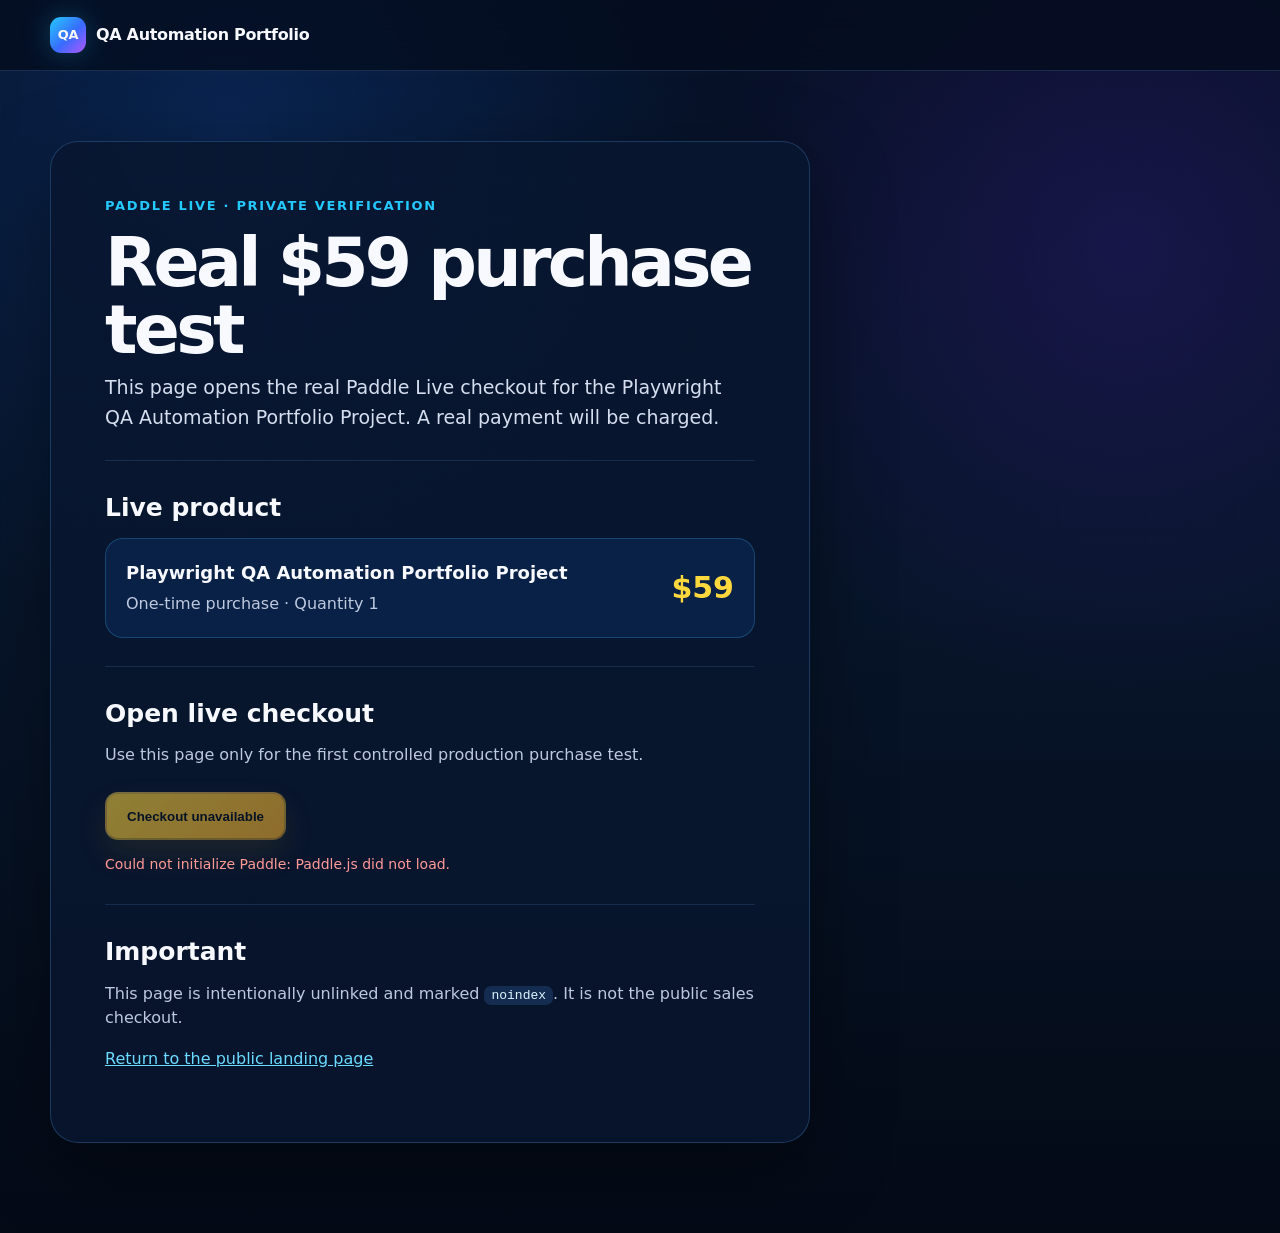
==== live-checkout.html @ 37cf01dc "test: add private Paddle live checkout" ====
<!doctype html>
<html lang="en">
<head>
  <meta charset="utf-8" />
  <meta name="viewport" content="width=device-width, initial-scale=1" />
  <meta name="theme-color" content="#071429" />
  <meta name="robots" content="noindex, nofollow" />
  <meta name="description" content="Private live checkout verification page for the Playwright QA Automation Portfolio Project." />
  <title>Live Checkout Test · QA Automation Portfolio</title>
  <link rel="icon" href="assets/favicon.svg" type="image/svg+xml" />
  <link rel="stylesheet" href="styles.css" />
  <script src="https://cdn.paddle.com/paddle/v2/paddle.js" defer></script>
  <script src="live-checkout.js" defer></script>
</head>
<body>
  <header class="site-header">
    <div class="shell nav-wrap">
      <a class="brand" href="index.html" aria-label="QA Automation Portfolio home">
        <span class="brand-mark">QA</span>
        <span>QA Automation Portfolio</span>
      </a>
    </div>
  </header>

  <main class="legal-main">
    <div class="shell">
      <article class="legal-card sandbox-card">
        <p class="eyebrow">Paddle Live · Private verification</p>
        <h1>Real $59 purchase test</h1>
        <p class="legal-intro">
          This page opens the real Paddle Live checkout for the Playwright QA Automation
          Portfolio Project. A real payment will be charged.
        </p>

        <section>
          <h2>Live product</h2>
          <div class="sandbox-product-row">
            <div>
              <strong>Playwright QA Automation Portfolio Project</strong>
              <p>One-time purchase · Quantity 1</p>
            </div>
            <strong class="sandbox-price">$59</strong>
          </div>
        </section>

        <section>
          <h2>Open live checkout</h2>
          <p>
            Use this page only for the first controlled production purchase test.
          </p>
          <button id="live-buy" class="button primary sandbox-buy" type="button" disabled>
            Loading Paddle…
          </button>
          <p id="live-status" class="sandbox-status" role="status" aria-live="polite">
            Initializing live checkout…
          </p>
        </section>

        <section>
          <h2>Important</h2>
          <p>
            This page is intentionally unlinked and marked <code>noindex</code>.
            It is not the public sales checkout.
          </p>
          <p><a href="index.html">Return to the public landing page</a></p>
        </section>
      </article>
    </div>
  </main>
</body>
</html>
---- styles.css ----
:root {
  --bg: #050d1d;
  --bg-2: #08162e;
  --panel: rgba(10, 25, 52, 0.78);
  --panel-strong: rgba(10, 24, 49, 0.94);
  --text: #f7f9ff;
  --muted: #b8c5dd;
  --blue: #24c9ff;
  --green: #24e49b;
  --purple: #b356ff;
  --orange: #ff9d2d;
  --yellow: #ffd83d;
  --red: #ff5068;
  --line: rgba(120, 181, 255, 0.18);
  --shadow: 0 24px 80px rgba(0, 0, 0, 0.38);
  --radius: 24px;
  --shell: 1180px;
}

* { box-sizing: border-box; }
html { scroll-behavior: smooth; }
body {
  margin: 0;
  color: var(--text);
  background:
    radial-gradient(circle at 18% 10%, rgba(21, 116, 255, 0.20), transparent 32rem),
    radial-gradient(circle at 88% 20%, rgba(113, 43, 255, 0.16), transparent 28rem),
    linear-gradient(180deg, #061024 0%, #07152a 48%, #040a16 100%);
  font-family: Inter, ui-sans-serif, system-ui, -apple-system, BlinkMacSystemFont, "Segoe UI", sans-serif;
  line-height: 1.55;
  overflow-x: hidden;
}
body::before {
  content: "";
  position: fixed;
  inset: 0;
  pointer-events: none;
  opacity: .20;
  background-image:
    linear-gradient(rgba(95, 172, 255, .08) 1px, transparent 1px),
    linear-gradient(90deg, rgba(95, 172, 255, .08) 1px, transparent 1px);
  background-size: 44px 44px;
  mask-image: linear-gradient(to bottom, black, transparent 78%);
}
img { display: block; max-width: 100%; }
a { color: inherit; }
.shell { width: min(var(--shell), calc(100% - 40px)); margin-inline: auto; }

.site-header {
  position: sticky;
  top: 0;
  z-index: 20;
  backdrop-filter: blur(16px);
  background: rgba(5, 13, 29, .76);
  border-bottom: 1px solid var(--line);
}
.nav-wrap {
  min-height: 70px;
  display: flex;
  align-items: center;
  justify-content: space-between;
  gap: 24px;
}
.brand {
  display: inline-flex;
  align-items: center;
  gap: 10px;
  text-decoration: none;
  font-weight: 800;
  letter-spacing: -.02em;
}
.brand-mark {
  display: grid;
  place-items: center;
  width: 36px;
  height: 36px;
  border-radius: 11px;
  background: linear-gradient(135deg, var(--blue), #396bff 55%, var(--purple));
  box-shadow: 0 0 28px rgba(36, 201, 255, .26);
  font-size: 13px;
}
.nav { display: flex; gap: 22px; flex-wrap: wrap; }
.nav a { color: var(--muted); text-decoration: none; font-size: 14px; font-weight: 700; }
.nav a:hover { color: white; }

.hero {
  padding-block: 72px 52px;
  display: flex;
  flex-direction: column;
  align-items: stretch;
  gap: 42px;
}
.hero-copy {
  position: relative;
  z-index: 2;
  width: min(920px, 100%);
  margin-inline: auto;
  text-align: center;
}
.eyebrow {
  margin: 0 0 14px;
  color: var(--blue);
  font-size: 13px;
  font-weight: 900;
  letter-spacing: .13em;
  text-transform: uppercase;
}
h1, h2, h3, p { margin-top: 0; }
h1 {
  margin-bottom: 24px;
  font-size: clamp(44px, 6vw, 76px);
  line-height: .98;
  letter-spacing: -.055em;
}
h1 span { color: var(--yellow); }
.hero-lead {
  max-width: 760px;
  margin: 0 auto 26px;
  color: #d5deef;
  font-size: clamp(18px, 2vw, 23px);
  line-height: 1.45;
}
.chip-row, .outcome-tags {
  display: flex;
  gap: 10px;
  flex-wrap: wrap;
}
.hero .chip-row { justify-content: center; }
.chip-row span, .outcome-tags span {
  padding: 8px 13px;
  border: 1px solid rgba(77, 188, 255, .42);
  border-radius: 999px;
  background: rgba(16, 47, 91, .65);
  color: #dce9ff;
  font-size: 13px;
  font-weight: 800;
}
.hero-actions { display: flex; gap: 12px; margin-top: 28px; flex-wrap: wrap; justify-content: center; }
.button {
  display: inline-flex;
  align-items: center;
  justify-content: center;
  min-height: 48px;
  padding: 0 20px;
  border-radius: 13px;
  text-decoration: none;
  font-weight: 900;
  transition: transform .18s ease, box-shadow .18s ease, border-color .18s ease;
}
.button:hover { transform: translateY(-2px); }
.button.primary {
  color: #07111f;
  background: linear-gradient(135deg, var(--yellow), #ffb62d);
  box-shadow: 0 14px 34px rgba(255, 190, 35, .18);
}
.button.secondary { border: 1px solid rgba(101, 194, 255, .42); background: rgba(9, 29, 61, .72); }
.microcopy { margin: 18px auto 0; color: #8599b9; font-size: 13px; }
.hero-media {
  position: relative;
  width: min(1080px, 100%);
  margin-inline: auto;
  border-radius: 30px;
  overflow: hidden;
  box-shadow: var(--shadow), 0 0 70px rgba(26, 116, 255, .18);
  border: 1px solid rgba(63, 169, 255, .32);
}
.hero-media img {
  width: 100%;
  height: auto;
}
.hero-media::after {
  content: "";
  position: absolute;
  inset: 0;
  border-radius: inherit;
  box-shadow: inset 0 0 0 1px rgba(255,255,255,.05);
  pointer-events: none;
}

.section { padding-block: 76px; position: relative; }
.compact-section { padding-top: 38px; }
.section-heading { max-width: 700px; margin-bottom: 30px; }
.section-heading.centered { text-align: center; margin-inline: auto; }
.section-heading.narrow { max-width: 760px; }
.section-heading h2 {
  margin-bottom: 12px;
  font-size: clamp(34px, 4vw, 54px);
  line-height: 1.04;
  letter-spacing: -.04em;
}
.section-heading p:not(.eyebrow) { color: var(--muted); font-size: 18px; }

.benefit-grid { display: grid; grid-template-columns: repeat(3, 1fr); gap: 18px; }
.benefit {
  min-height: 190px;
  padding: 28px;
  border-radius: var(--radius);
  background: var(--panel);
  border: 1px solid rgba(255,255,255,.08);
  box-shadow: 0 16px 44px rgba(0,0,0,.22);
}
.benefit-number { display: inline-block; margin-bottom: 24px; font-weight: 900; font-size: 14px; }
.benefit h3 { margin-bottom: 7px; font-size: 28px; }
.benefit p { margin: 0; color: var(--muted); }
.card-blue { border-color: rgba(36,201,255,.35); }
.card-blue .benefit-number { color: var(--blue); }
.card-green { border-color: rgba(36,228,155,.35); }
.card-green .benefit-number { color: var(--green); }
.card-purple { border-color: rgba(179,86,255,.38); }
.card-purple .benefit-number { color: var(--purple); }

.visual-frame {
  margin: 0;
  overflow: hidden;
  border-radius: 26px;
  background: #071226;
  border: 1px solid rgba(118, 181, 255, .22);
  box-shadow: var(--shadow);
}
.visual-frame img { width: 100%; height: auto; }
.glow-blue { box-shadow: var(--shadow), 0 0 54px rgba(36,201,255,.10); }
.glow-green { box-shadow: var(--shadow), 0 0 54px rgba(36,228,155,.09); }
.glow-purple { box-shadow: var(--shadow), 0 0 54px rgba(179,86,255,.10); }
.glow-orange { box-shadow: var(--shadow), 0 0 54px rgba(255,157,45,.09); }

.split-section, .outcome-section {
  display: grid;
  grid-template-columns: .72fr 1.28fr;
  gap: 40px;
  align-items: center;
}
.outcome-section { grid-template-columns: .78fr 1.22fr; }
.split-copy { margin-bottom: 0; }
.flow-line {
  display: flex;
  align-items: center;
  flex-wrap: wrap;
  gap: 8px;
  margin-top: 25px;
}
.flow-line span { padding: 7px 10px; border-radius: 10px; background: rgba(24,57,105,.7); font-weight: 800; font-size: 13px; }
.flow-line b { color: var(--blue); }

.proof-grid { display: grid; grid-template-columns: repeat(2, minmax(0, 1fr)); gap: 22px; }
.proof-card { position: relative; }
.proof-card figcaption {
  position: absolute;
  left: 14px;
  bottom: 14px;
  padding: 8px 12px;
  border-radius: 999px;
  background: rgba(3, 10, 23, .86);
  border: 1px solid rgba(255,255,255,.14);
  font-size: 13px;
  font-weight: 900;
  backdrop-filter: blur(10px);
}
.outcome-tags { margin-top: 22px; }
.audience-frame { max-width: 1020px; margin-inline: auto; }

.final-cta {
  margin-block: 62px 90px;
  padding: 36px;
  display: grid;
  grid-template-columns: 1fr auto;
  gap: 30px;
  align-items: center;
  border-radius: 28px;
  background:
    radial-gradient(circle at 88% 50%, rgba(179,86,255,.14), transparent 20rem),
    linear-gradient(135deg, rgba(12, 41, 83, .94), rgba(10, 22, 48, .94));
  border: 1px solid rgba(64, 178, 255, .35);
  box-shadow: var(--shadow);
}
.final-cta h2 { margin-bottom: 8px; font-size: clamp(30px, 4vw, 48px); letter-spacing: -.035em; }
.final-cta p:not(.eyebrow) { color: var(--muted); margin-bottom: 0; }
.price-card { display: grid; grid-template-columns: repeat(2, auto); gap: 12px; min-width: 300px; }
.price-card > div {
  display: grid;
  padding: 13px 18px;
  border-radius: 15px;
  background: rgba(5, 13, 29, .66);
  border: 1px solid rgba(255,255,255,.10);
}
.price-card span { color: #aebbd2; font-size: 12px; font-weight: 800; }
.price-card strong { font-size: 27px; }
.status-pill {
  grid-column: 1 / -1;
  padding: 10px 14px;
  text-align: center;
  border-radius: 999px;
  border: 1px solid rgba(255,216,61,.35);
  background: rgba(255,216,61,.08);
  color: var(--yellow) !important;
}

.site-footer { border-top: 1px solid var(--line); background: rgba(3,8,18,.62); }
.footer-inner { padding-block: 30px 42px; }
.footer-inner p { margin-bottom: 7px; color: #9cadc8; font-size: 13px; }
.footer-inner strong { color: white; }
.footer-note { max-width: 760px; }

@media (max-width: 960px) {
  .nav { display: none; }
  .hero { padding-top: 56px; }
  .hero-media { max-width: 920px; }
  .benefit-grid { grid-template-columns: 1fr; }
  .split-section, .outcome-section { grid-template-columns: 1fr; }
  .split-copy { max-width: 760px; }
  .final-cta { grid-template-columns: 1fr; }
  .price-card { width: fit-content; }
}

@media (max-width: 720px) {
  .shell { width: min(100% - 24px, var(--shell)); }
  .site-header { position: relative; }
  .nav-wrap { min-height: 62px; }
  .brand { font-size: 14px; }
  .hero { padding-block: 42px 34px; gap: 34px; }
  h1 { font-size: clamp(42px, 14vw, 62px); }
.hero-lead { font-size: 18px; }
  .section { padding-block: 52px; }
  .section-heading h2 { font-size: 36px; }
  .proof-grid { grid-template-columns: 1fr; }
  .final-cta { margin-block: 36px 60px; padding: 24px; }
  .price-card { grid-template-columns: 1fr 1fr; min-width: 0; width: 100%; }
}

@media (prefers-reduced-motion: reduce) {
  html { scroll-behavior: auto; }
  .button { transition: none; }
}


/* v3: Paddle-ready contact/legal pages and mobile hero */
.mobile-hero-summary { display: none; }

.contact-section {
  display: grid;
  grid-template-columns: 1fr minmax(320px, .7fr);
  gap: 36px;
  align-items: center;
}
.contact-section .section-heading { margin-bottom: 0; }
.contact-card {
  display: flex;
  align-items: center;
  gap: 16px;
  padding: 22px;
  border-radius: 20px;
  text-decoration: none;
  background: linear-gradient(135deg, rgba(14, 48, 96, .94), rgba(9, 25, 55, .94));
  border: 1px solid rgba(36, 201, 255, .38);
  box-shadow: var(--shadow), 0 0 44px rgba(36, 201, 255, .08);
}
.contact-card:hover { border-color: rgba(36, 201, 255, .72); }
.contact-icon {
  width: 48px;
  height: 48px;
  flex: 0 0 48px;
  display: grid;
  place-items: center;
  border-radius: 14px;
  color: #05111f;
  background: linear-gradient(135deg, var(--blue), #61e8ff);
  font-weight: 1000;
  font-size: 22px;
}
.contact-card small { display: block; color: #8fa5c8; margin-bottom: 2px; }
.contact-card strong { font-size: 18px; overflow-wrap: anywhere; }

.footer-top {
  display: flex;
  justify-content: space-between;
  align-items: flex-start;
  gap: 24px;
}
.footer-links { display: flex; flex-wrap: wrap; gap: 14px 20px; }
.footer-links a { color: #c8d6ed; text-decoration: none; font-size: 13px; font-weight: 800; }
.footer-links a:hover { color: white; }

.legal-main { padding-block: 70px 90px; }
.legal-card {
  max-width: 900px;
  padding: clamp(26px, 5vw, 54px);
  border-radius: 28px;
  background: rgba(8, 22, 47, .88);
  border: 1px solid rgba(92, 176, 255, .24);
  box-shadow: var(--shadow);
}
.legal-card h1 {
  font-size: clamp(42px, 7vw, 68px);
  margin-bottom: 10px;
}
.legal-updated { color: #8fa5c8; font-size: 14px; margin-bottom: 26px; }
.legal-intro { color: #d5deef; font-size: 19px; max-width: 760px; }
.legal-card section { padding-top: 28px; border-top: 1px solid rgba(120,181,255,.14); margin-top: 28px; }
.legal-card section h2 { font-size: 25px; margin-bottom: 10px; }
.legal-card section p { color: #bdc9de; }
.legal-card a { color: #6bdcff; }

@media (max-width: 960px) {
  .contact-section { grid-template-columns: 1fr; }
  .contact-card { max-width: 600px; }
  .legal-nav { display: flex; }
}

@media (max-width: 720px) {
  .hero-media-desktop { display: none; }
  .mobile-hero-summary {
    display: block;
    width: 100%;
    padding: 24px 18px 20px;
    border-radius: 24px;
    text-align: center;
    background:
      radial-gradient(circle at 50% 0%, rgba(36, 201, 255, .15), transparent 16rem),
      linear-gradient(145deg, rgba(11, 38, 80, .98), rgba(8, 19, 43, .98));
    border: 1px solid rgba(56, 188, 255, .38);
    box-shadow: var(--shadow), 0 0 44px rgba(36, 201, 255, .10);
  }
  .mobile-summary-main {
    display: flex;
    justify-content: center;
    align-items: baseline;
    gap: 12px;
  }
  .mobile-summary-number {
    color: var(--yellow);
    font-size: 52px;
    line-height: 1;
    font-weight: 1000;
    letter-spacing: -.05em;
  }
  .mobile-summary-label {
    max-width: 150px;
    text-align: left;
    font-size: 20px;
    line-height: 1.05;
    font-weight: 900;
  }
  .mobile-hero-summary p {
    margin: 14px 0 18px;
    color: #b8c5dd;
    font-size: 15px;
  }
  .mobile-summary-grid {
    display: grid;
    grid-template-columns: 1fr 1fr;
    gap: 8px;
  }
  .mobile-summary-grid span {
    padding: 9px 8px;
    border-radius: 11px;
    background: rgba(20, 55, 104, .72);
    border: 1px solid rgba(78, 183, 255, .25);
    color: #e1edff;
    font-size: 13px;
    font-weight: 850;
  }
  .footer-top { flex-direction: column; }
  .footer-links { gap: 10px 16px; }
  .contact-card { padding: 18px; }
  .contact-card strong { font-size: 15px; }
  .legal-main { padding-block: 36px 60px; }
  .legal-card { padding: 24px 18px; border-radius: 20px; }
  .legal-card h1 { font-size: 42px; }
  .legal-card section h2 { font-size: 22px; }
  .legal-nav { display: none; }
}


/* Paddle sandbox checkout test page */
.sandbox-card { max-width: 760px; }
.sandbox-card code {
  padding: 2px 7px;
  border-radius: 7px;
  background: rgba(38, 74, 126, .45);
  color: #dff6ff;
}
.sandbox-product-row {
  display: flex;
  justify-content: space-between;
  align-items: center;
  gap: 24px;
  padding: 20px;
  border-radius: 18px;
  background: rgba(12, 38, 79, .74);
  border: 1px solid rgba(72, 184, 255, .24);
}
.sandbox-product-row > div > strong { font-size: 18px; }
.sandbox-product-row p { margin: 5px 0 0; color: #9fb1ce; }
.sandbox-price { color: var(--yellow); font-size: 30px; }
.sandbox-buy { margin-top: 8px; }
.sandbox-buy:disabled { opacity: .55; cursor: wait; }
.sandbox-status { margin-top: 14px; color: #91e6b8 !important; font-size: 14px; }
.sandbox-error { color: #ff9a9a !important; }
@media (max-width: 560px) {
  .sandbox-product-row { align-items: flex-start; }
  .sandbox-price { font-size: 25px; }
}

/* v5: secure sandbox fulfillment */
.fulfillment-status-row {
  display: flex;
  align-items: center;
  gap: 12px;
  min-height: 42px;
}
.fulfillment-indicator {
  width: 12px;
  height: 12px;
  flex: 0 0 12px;
  border-radius: 999px;
  background: #ffd24a;
  box-shadow: 0 0 18px rgba(255, 210, 74, .55);
}
.fulfillment-indicator[data-state="ready"] {
  background: #43e58a;
  box-shadow: 0 0 18px rgba(67, 229, 138, .55);
}
.fulfillment-indicator[data-state="error"] {
  background: #ff6b78;
  box-shadow: 0 0 18px rgba(255, 107, 120, .45);
}
.fulfillment-download { margin-top: 18px; }


/* v6: purchase recovery */
.recovery-card { max-width: 780px; }
.recovery-form {
  display: grid;
  gap: 18px;
  margin-top: 28px;
}
.recovery-form label { display: grid; gap: 8px; }
.recovery-form label > span { color: #dce9ff; font-weight: 850; }
.recovery-form input {
  width: 100%;
  padding: 14px 16px;
  border-radius: 12px;
  border: 1px solid rgba(92, 178, 255, .3);
  background: rgba(8, 26, 57, .9);
  color: #fff;
  font: inherit;
  outline: none;
}
.recovery-form input:focus {
  border-color: rgba(69, 203, 255, .8);
  box-shadow: 0 0 0 3px rgba(49, 191, 255, .12);
}
.recovery-form button { justify-self: start; border: 0; font: inherit; }
.recovery-form button:disabled { opacity: .62; cursor: wait; }
.recovery-message { min-height: 28px; margin-top: 18px; color: #a9b9d2; }
.recovery-success { color: #69e6a2; }
.recovery-error { color: #ff9a9a; }
.recovery-download { margin-top: 8px; width: fit-content; }
.recovery-help {
  margin-top: 34px;
  padding-top: 28px;
  border-top: 1px solid rgba(134, 174, 230, .16);
}
.recovery-help h2 { margin: 0 0 10px; font-size: 22px; }
.recovery-help p { color: #a9b9d2; }
.recovery-help a { color: #5fd7ff; }
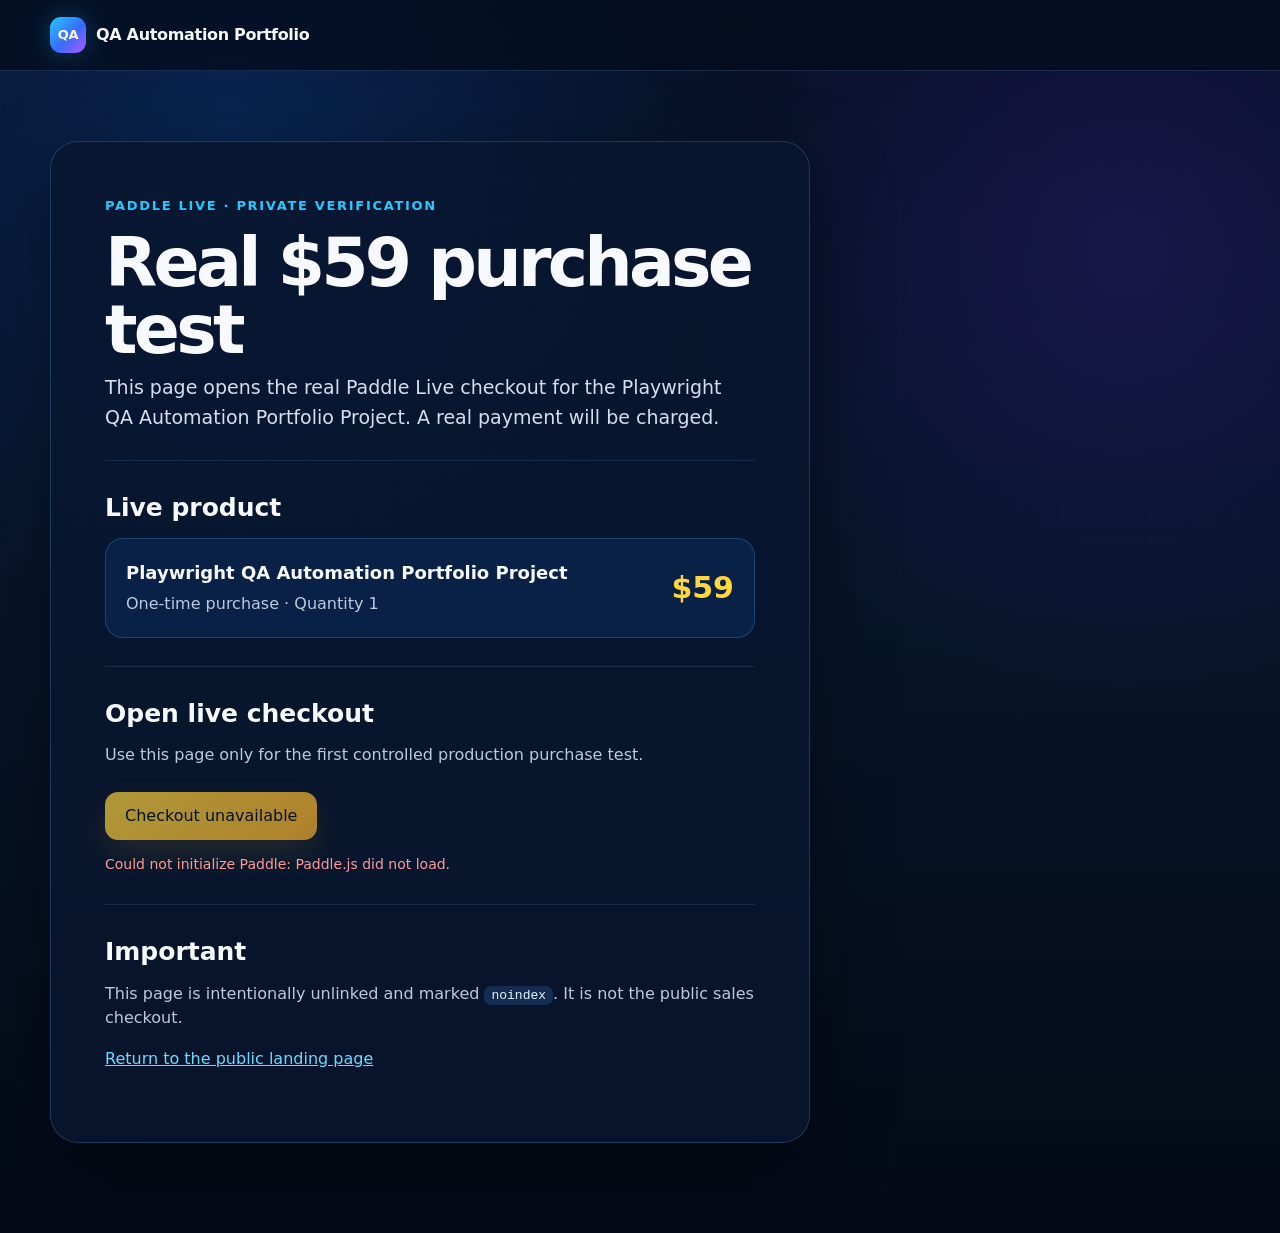
==== commit 32ee4e6e: "feat: enable production Paddle checkout" ====
--- a/live-checkout.html
+++ b/live-checkout.html
@@ -10,6 +10,7 @@
   <link rel="icon" href="assets/favicon.svg" type="image/svg+xml" />
   <link rel="stylesheet" href="styles.css" />
   <script src="https://cdn.paddle.com/paddle/v2/paddle.js" defer></script>
+  <script src="paddle-config.js" defer></script>
   <script src="live-checkout.js" defer></script>
 </head>
 <body>
--- a/styles.css
+++ b/styles.css
@@ -563,3 +563,27 @@
 .recovery-help h2 { margin: 0 0 10px; font-size: 22px; }
 .recovery-help p { color: #a9b9d2; }
 .recovery-help a { color: #5fd7ff; }
+
+
+/* v8: production Paddle checkout */
+button.button {
+  border: 0;
+  font: inherit;
+  cursor: pointer;
+}
+button.button:disabled {
+  cursor: wait;
+  opacity: .68;
+  transform: none;
+}
+.price-buy {
+  grid-column: 1 / -1;
+  width: 100%;
+}
+.checkout-note {
+  grid-column: 1 / -1;
+  color: #8fa4c4;
+  text-align: center;
+  font-size: 12px;
+  line-height: 1.45;
+}
